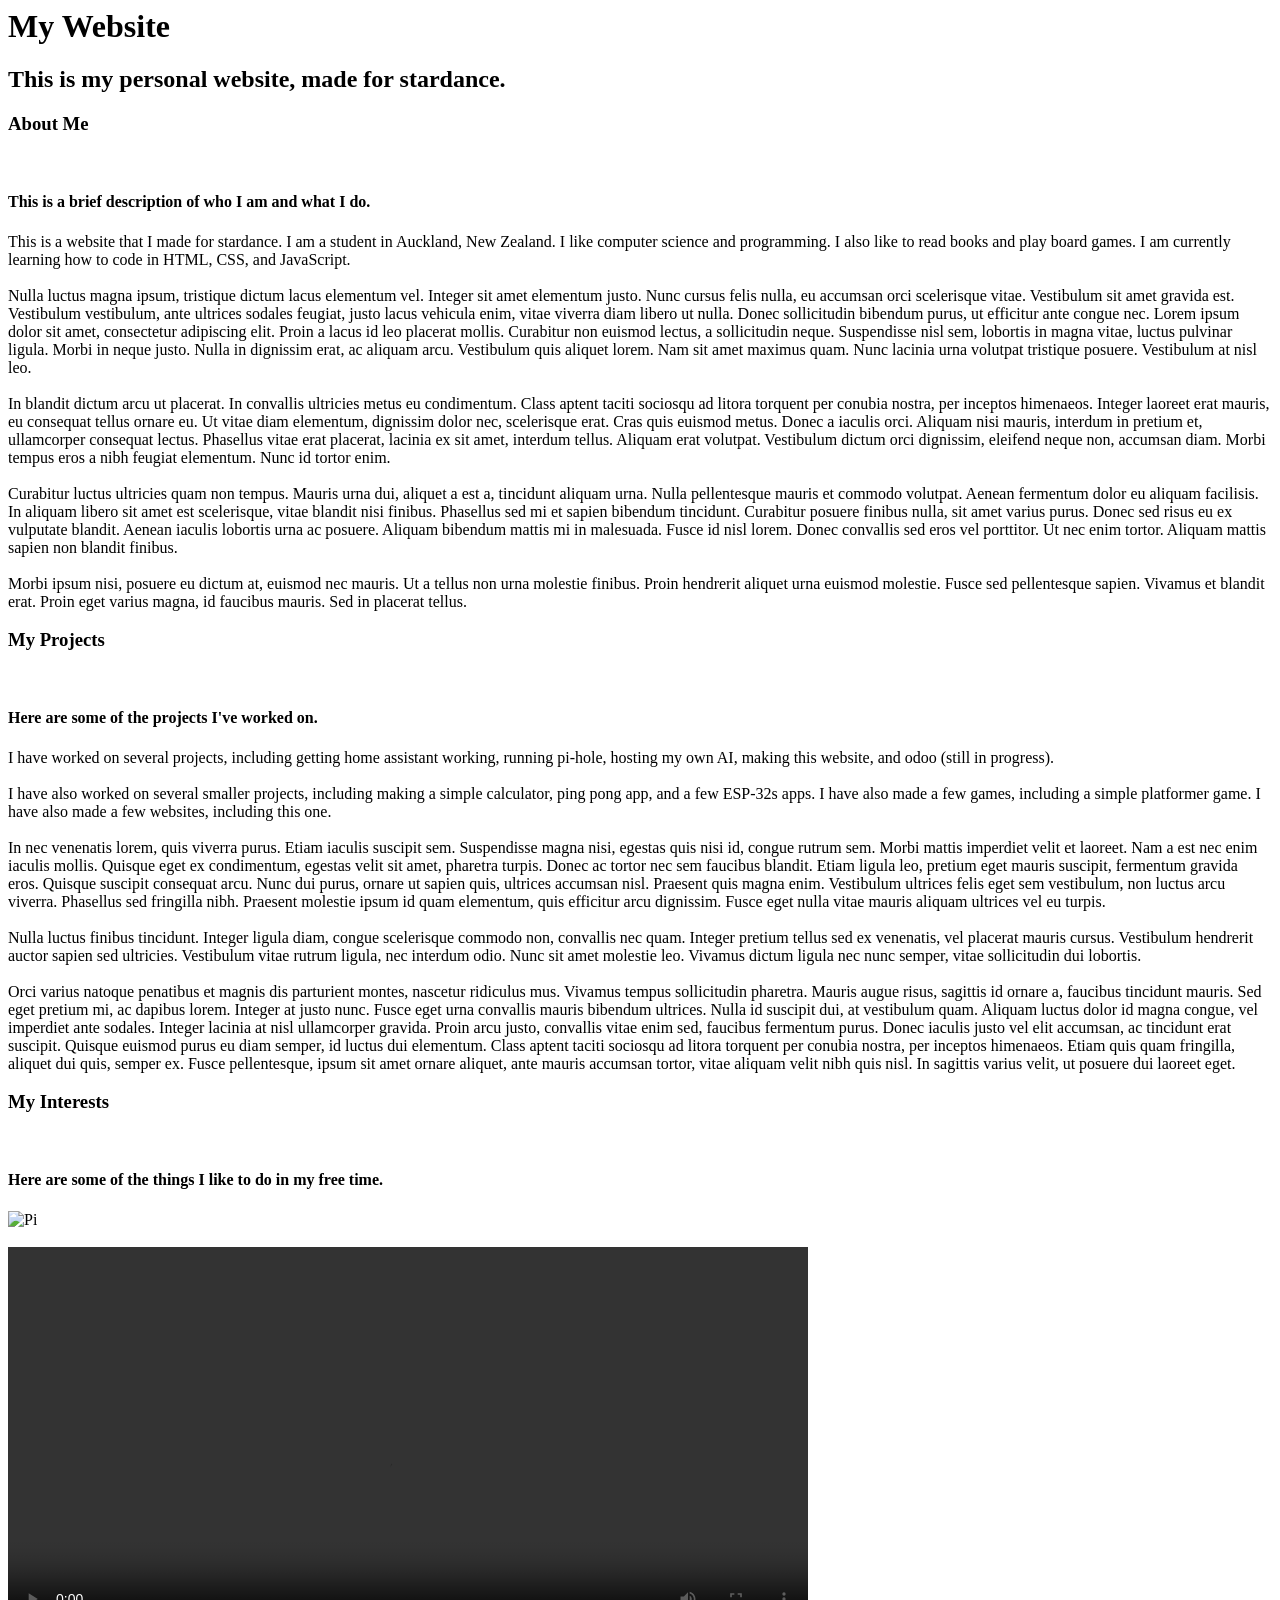
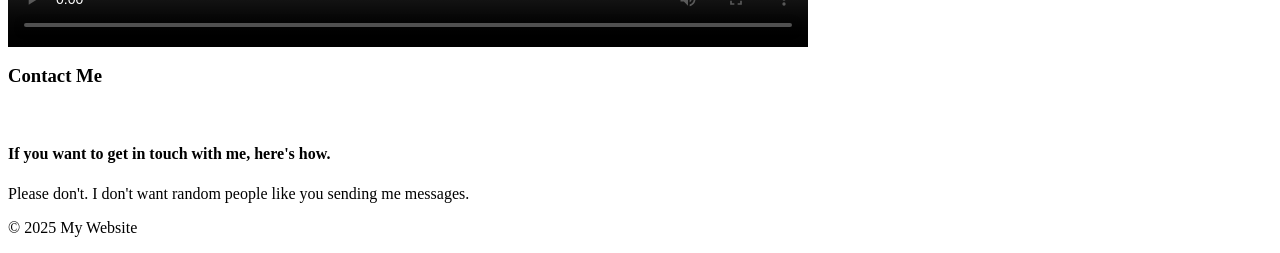
==== html/index.html @ 928b19fe "Improved file structure" ====
<html lang="en">
<head>
    <meta charset="UTF-8">
    <link rel="stylesheet" href="style.css">
    <title>Document</title>
</head>
<body>
    <h1>My Website</h1>
    <h2>This is my personal website, made for stardance.</h2>

    <div class="one">
        <h3>About Me</h3><br>
        <h4>This is a brief description of who I am and what I do.</h4>
        <p>This is a website that I made for stardance. I am a student in Auckland, New Zealand. I like computer science and programming. I also like to read books and play board games. I am currently learning how to code in HTML, CSS, and JavaScript. 
            <br><br>
        Nulla luctus magna ipsum, tristique dictum lacus elementum vel. Integer sit amet elementum justo. Nunc cursus felis nulla, eu accumsan orci scelerisque vitae. Vestibulum sit amet gravida est. Vestibulum vestibulum, ante ultrices sodales feugiat, justo lacus vehicula enim, vitae viverra diam libero ut nulla. Donec sollicitudin bibendum purus, ut efficitur ante congue nec. Lorem ipsum dolor sit amet, consectetur adipiscing elit. Proin a lacus id leo placerat mollis. Curabitur non euismod lectus, a sollicitudin neque. Suspendisse nisl sem, lobortis in magna vitae, luctus pulvinar ligula. Morbi in neque justo. Nulla in dignissim erat, ac aliquam arcu. Vestibulum quis aliquet lorem. Nam sit amet maximus quam. Nunc lacinia urna volutpat tristique posuere. Vestibulum at nisl leo.
            <br><br>
        In blandit dictum arcu ut placerat. In convallis ultricies metus eu condimentum. Class aptent taciti sociosqu ad litora torquent per conubia nostra, per inceptos himenaeos. Integer laoreet erat mauris, eu consequat tellus ornare eu. Ut vitae diam elementum, dignissim dolor nec, scelerisque erat. Cras quis euismod metus. Donec a iaculis orci. Aliquam nisi mauris, interdum in pretium et, ullamcorper consequat lectus. Phasellus vitae erat placerat, lacinia ex sit amet, interdum tellus. Aliquam erat volutpat. Vestibulum dictum orci dignissim, eleifend neque non, accumsan diam. Morbi tempus eros a nibh feugiat elementum. Nunc id tortor enim.
            <br><br>
        Curabitur luctus ultricies quam non tempus. Mauris urna dui, aliquet a est a, tincidunt aliquam urna. Nulla pellentesque mauris et commodo volutpat. Aenean fermentum dolor eu aliquam facilisis. In aliquam libero sit amet est scelerisque, vitae blandit nisi finibus. Phasellus sed mi et sapien bibendum tincidunt. Curabitur posuere finibus nulla, sit amet varius purus. Donec sed risus eu ex vulputate blandit. Aenean iaculis lobortis urna ac posuere. Aliquam bibendum mattis mi in malesuada. Fusce id nisl lorem. Donec convallis sed eros vel porttitor. Ut nec enim tortor. Aliquam mattis sapien non blandit finibus.
            <br><br>
        Morbi ipsum nisi, posuere eu dictum at, euismod nec mauris. Ut a tellus non urna molestie finibus. Proin hendrerit aliquet urna euismod molestie. Fusce sed pellentesque sapien. Vivamus et blandit erat. Proin eget varius magna, id faucibus mauris. Sed in placerat tellus.</p>
    </div>

    <div>
        <h3>My Projects</h3><br>
        <h4>Here are some of the projects I've worked on.</h4>
        <p>I have worked on several projects, including getting home assistant working, running pi-hole, hosting my own AI, making this website, and odoo (still in progress).
            <br><br>
        I have also worked on several smaller projects, including making a simple calculator, ping pong app, and a few ESP-32s apps. I have also made a few games, including a simple platformer game. I have also made a few websites, including this one.
            <br><br>
        In nec venenatis lorem, quis viverra purus. Etiam iaculis suscipit sem. Suspendisse magna nisi, egestas quis nisi id, congue rutrum sem. Morbi mattis imperdiet velit et laoreet. Nam a est nec enim iaculis mollis. Quisque eget ex condimentum, egestas velit sit amet, pharetra turpis. Donec ac tortor nec sem faucibus blandit. Etiam ligula leo, pretium eget mauris suscipit, fermentum gravida eros. Quisque suscipit consequat arcu. Nunc dui purus, ornare ut sapien quis, ultrices accumsan nisl. Praesent quis magna enim. Vestibulum ultrices felis eget sem vestibulum, non luctus arcu viverra. Phasellus sed fringilla nibh. Praesent molestie ipsum id quam elementum, quis efficitur arcu dignissim. Fusce eget nulla vitae mauris aliquam ultrices vel eu turpis.
            <br><br>
        Nulla luctus finibus tincidunt. Integer ligula diam, congue scelerisque commodo non, convallis nec quam. Integer pretium tellus sed ex venenatis, vel placerat mauris cursus. Vestibulum hendrerit auctor sapien sed ultricies. Vestibulum vitae rutrum ligula, nec interdum odio. Nunc sit amet molestie leo. Vivamus dictum ligula nec nunc semper, vitae sollicitudin dui lobortis.
            <br><br>
        Orci varius natoque penatibus et magnis dis parturient montes, nascetur ridiculus mus. Vivamus tempus sollicitudin pharetra. Mauris augue risus, sagittis id ornare a, faucibus tincidunt mauris. Sed eget pretium mi, ac dapibus lorem. Integer at justo nunc. Fusce eget urna convallis mauris bibendum ultrices. Nulla id suscipit dui, at vestibulum quam. Aliquam luctus dolor id magna congue, vel imperdiet ante sodales. Integer lacinia at nisl ullamcorper gravida. Proin arcu justo, convallis vitae enim sed, faucibus fermentum purus. Donec iaculis justo vel elit accumsan, ac tincidunt erat suscipit. Quisque euismod purus eu diam semper, id luctus dui elementum. Class aptent taciti sociosqu ad litora torquent per conubia nostra, per inceptos himenaeos. Etiam quis quam fringilla, aliquet dui quis, semper ex. Fusce pellentesque, ipsum sit amet ornare aliquet, ante mauris accumsan tortor, vitae aliquam velit nibh quis nisl. In sagittis varius velit, ut posuere dui laoreet eget.</p>
    </div>

    <div>
        <h3>My Interests</h3><br>
        <h4>Here are some of the things I like to do in my free time.</h4>
        <img src="https://encrypted-tbn0.gstatic.com/images?q=tbn:ANd9GcQXBql5Rtey_wjSsovr0NtLRl8JxD3jeOSrWcAjNo-oRg&s=10.png" alt="Pi">
        <br><br>
        <video controls width="800" aria-label="Sample video">
            <source src="https://interactive-examples.mdn.mozilla.net/media/cc0-videos/flower.mp4" type="video/mp4">
        </video>
    </div>

    <div class="one">
        <h3>Contact Me</h3><br>
        <h4>If you want to get in touch with me, here's how.</h4>
        <p>Please don't. I don't want random people like you sending me messages.</p>
    </div>

	<footer>
		<p>&copy; 2025 My Website</p>
	</footer>

</body>
</html>

<!--Comment-->
<!--A little bit more stuff needs to be added. I think I am almost finished-->
<!--Just slightly bored of this website. I think I will add a few more things to it. Maybe some more images and videos.-->
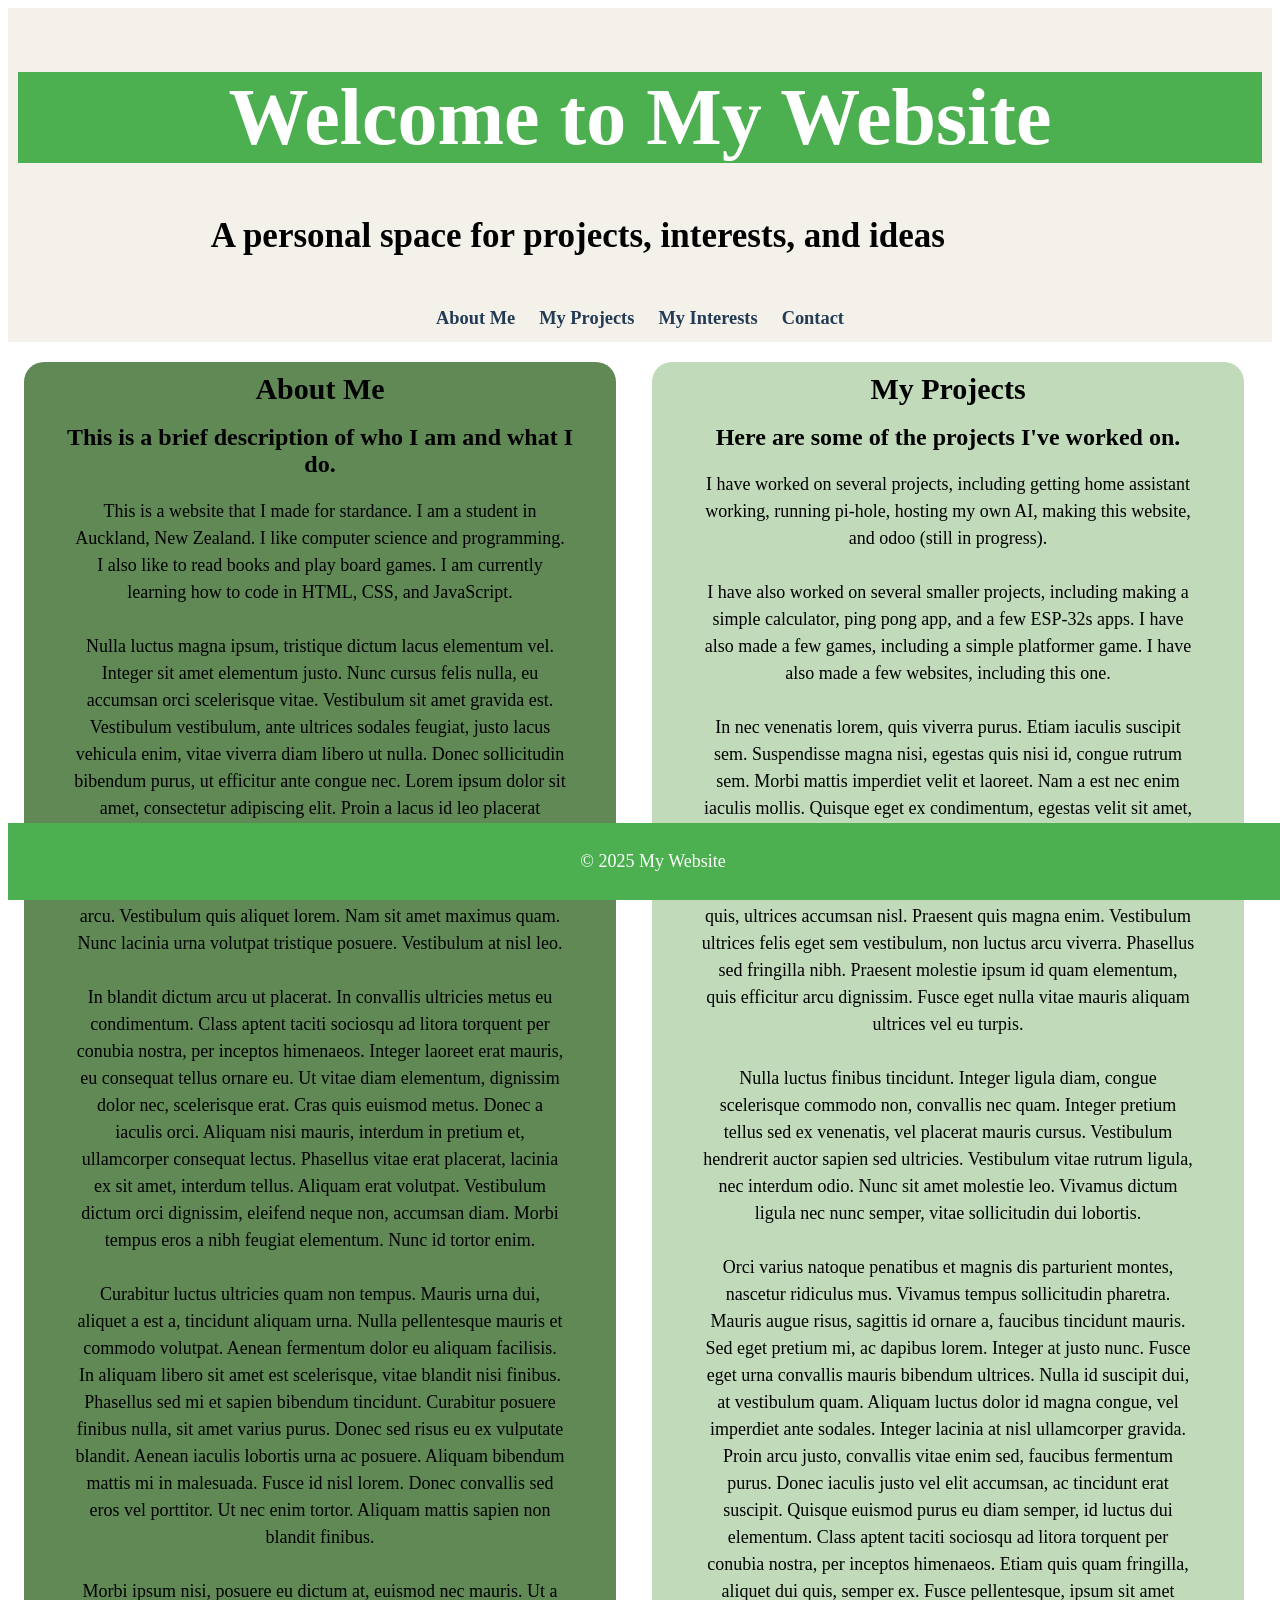
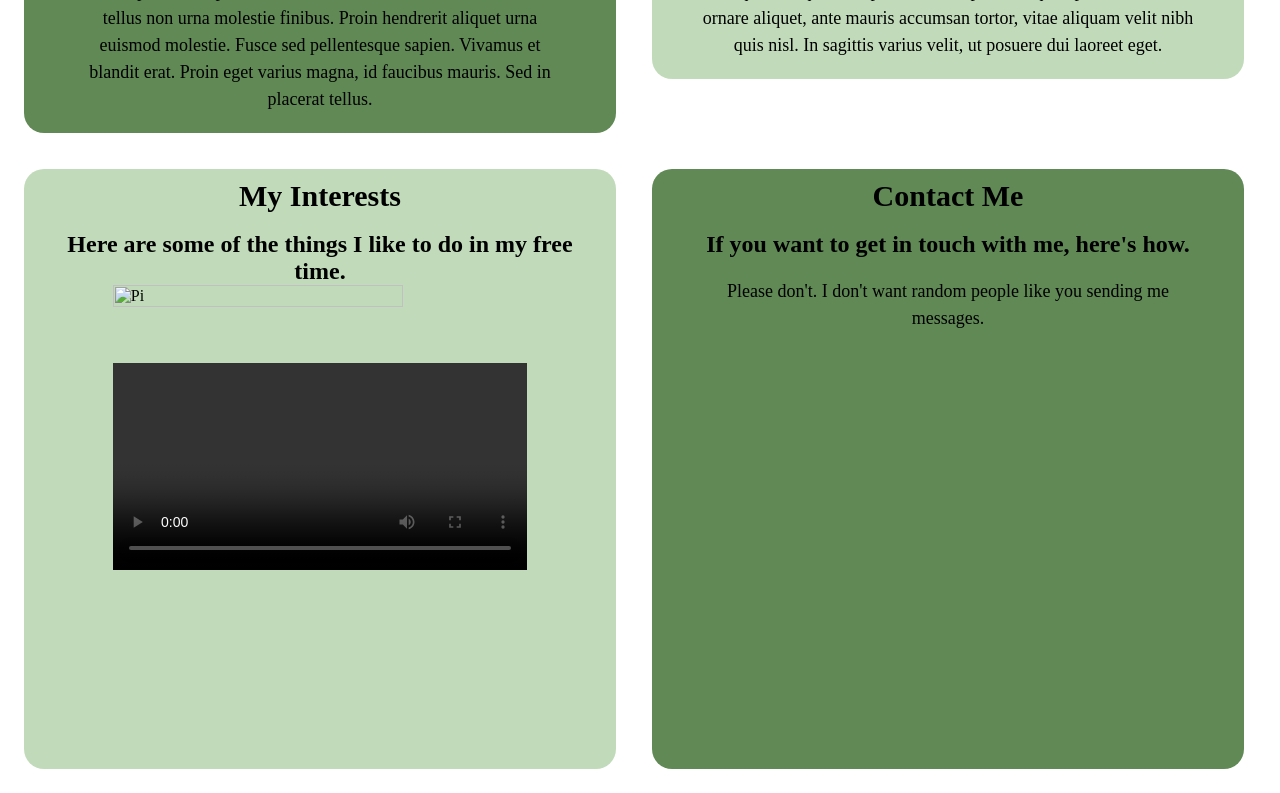
==== commit dc0cf414: "Whole bunch more changes" ====
--- a/html/index.html
+++ b/html/index.html
@@ -1,14 +1,25 @@
 <html lang="en">
 <head>
     <meta charset="UTF-8">
-    <link rel="stylesheet" href="style.css">
-    <title>Document</title>
+    <link rel="stylesheet" href="../static/css/style.css">
+    <title>My Website</title>
 </head>
 <body>
-    <h1>My Website</h1>
-    <h2>This is my personal website, made for stardance.</h2>
+    <header>
+        <h1>Welcome to My Website</h1>
+        <h2>A personal space for projects, interests, and ideas</h2>
+    </header>
 
-    <div class="one">
+    <nav aria-label="Main navigation">
+        <ul>
+            <li><a href="#about">About Me</a></li>
+            <li><a href="#projects">My Projects</a></li>
+            <li><a href="#interests">My Interests</a></li>
+            <li><a href="#contact">Contact</a></li>
+        </ul>
+    </nav>
+
+    <div class="one" id="about">
         <h3>About Me</h3><br>
         <h4>This is a brief description of who I am and what I do.</h4>
         <p>This is a website that I made for stardance. I am a student in Auckland, New Zealand. I like computer science and programming. I also like to read books and play board games. I am currently learning how to code in HTML, CSS, and JavaScript. 
@@ -22,7 +33,7 @@
         Morbi ipsum nisi, posuere eu dictum at, euismod nec mauris. Ut a tellus non urna molestie finibus. Proin hendrerit aliquet urna euismod molestie. Fusce sed pellentesque sapien. Vivamus et blandit erat. Proin eget varius magna, id faucibus mauris. Sed in placerat tellus.</p>
     </div>
 
-    <div>
+    <div id="projects">
         <h3>My Projects</h3><br>
         <h4>Here are some of the projects I've worked on.</h4>
         <p>I have worked on several projects, including getting home assistant working, running pi-hole, hosting my own AI, making this website, and odoo (still in progress).
@@ -36,7 +47,7 @@
         Orci varius natoque penatibus et magnis dis parturient montes, nascetur ridiculus mus. Vivamus tempus sollicitudin pharetra. Mauris augue risus, sagittis id ornare a, faucibus tincidunt mauris. Sed eget pretium mi, ac dapibus lorem. Integer at justo nunc. Fusce eget urna convallis mauris bibendum ultrices. Nulla id suscipit dui, at vestibulum quam. Aliquam luctus dolor id magna congue, vel imperdiet ante sodales. Integer lacinia at nisl ullamcorper gravida. Proin arcu justo, convallis vitae enim sed, faucibus fermentum purus. Donec iaculis justo vel elit accumsan, ac tincidunt erat suscipit. Quisque euismod purus eu diam semper, id luctus dui elementum. Class aptent taciti sociosqu ad litora torquent per conubia nostra, per inceptos himenaeos. Etiam quis quam fringilla, aliquet dui quis, semper ex. Fusce pellentesque, ipsum sit amet ornare aliquet, ante mauris accumsan tortor, vitae aliquam velit nibh quis nisl. In sagittis varius velit, ut posuere dui laoreet eget.</p>
     </div>
 
-    <div>
+    <div id="interests">
         <h3>My Interests</h3><br>
         <h4>Here are some of the things I like to do in my free time.</h4>
         <img src="https://encrypted-tbn0.gstatic.com/images?q=tbn:ANd9GcQXBql5Rtey_wjSsovr0NtLRl8JxD3jeOSrWcAjNo-oRg&s=10.png" alt="Pi">
@@ -46,7 +57,7 @@
         </video>
     </div>
 
-    <div class="one">
+    <div class="one" id="contact">
         <h3>Contact Me</h3><br>
         <h4>If you want to get in touch with me, here's how.</h4>
         <p>Please don't. I don't want random people like you sending me messages.</p>
--- a/static/css/style.css
+++ b/static/css/style.css
@@ -0,0 +1,121 @@
+div {
+    width: calc(50% - 40px);
+    height: auto;
+    min-height: 600px;
+    overflow: visible;
+    overflow-wrap: break-word;
+    background-color: #c1dbba;
+    display: inline-flex;
+    flex-direction: column;
+    align-items: center;
+    padding-top: 10px;
+    vertical-align: top;
+    margin: 16px;
+    box-sizing: border-box;
+    margin-top: 20px;
+    border-radius: 20px
+}
+h1 {
+    font-size: 80px;
+    text-align: center;
+    background-color: #4CAF50;
+    color: white;
+}
+h2 {
+    font-size: 35px;
+    text-align: center;
+    color: rgb(0, 0, 0);
+    width: 90%;
+}
+h3 {
+    font-size: 30px;
+    text-align: center;
+    color: black;
+    width: 90%;
+    margin: 0 auto;
+}
+h4 {
+    font-size: 24px;
+    text-align: center;
+    color: black;
+    width: 90%;
+    margin: 0 auto;
+}
+h5 {
+    font-size: 18px;
+    text-align: center;
+    color: black;    
+}
+p {
+    font-size: 18px;
+    line-height: 1.5;
+    width: 90%;
+    text-align: center;
+    padding: 20px;
+    margin: 0 auto;
+    box-sizing: border-box;
+
+}
+img {
+    display: block;
+    margin-bottom: 20px;
+    max-width: 100%;
+    width: 70%;
+    align-self: center;
+}
+.one {
+    width: calc(50% - 40px);
+    height: auto;
+    min-height: 600px;
+    background-color: #608955;
+    display: inline-flex;
+    flex-direction: column;
+    align-items: center;
+    padding-top: 10px;
+    vertical-align: top;
+    margin: 16px;
+    box-sizing: border-box;
+    margin-top: 20px;
+}
+video {
+    display: block;
+    margin-bottom: 20px;
+    max-width: 100%;
+    width: 70%;
+    align-self: center;
+}
+footer {
+    background-color: #4CAF50;
+    color: white;
+    text-align: center;
+    padding: 5px;
+    position: fixed;
+    bottom: 0;
+    width: 100%;
+}
+header {
+    padding: 10px;
+    text-align: center;
+    background: #f4f1ea;
+    color: #243b55;
+}
+nav { 
+    background: #f4f1ea; 
+}
+nav ul {
+    display: flex;
+    justify-content: center;
+    gap: 1.5rem;
+    margin: 0;
+    padding: .8rem 1rem;
+    list-style: none;
+}
+nav a { 
+    color: #243b55; 
+    text-decoration: none; 
+    font-weight: 600; 
+    font-size: 1.15rem; 
+}
+nav a:hover, nav a:focus { 
+    text-decoration: underline; 
+}
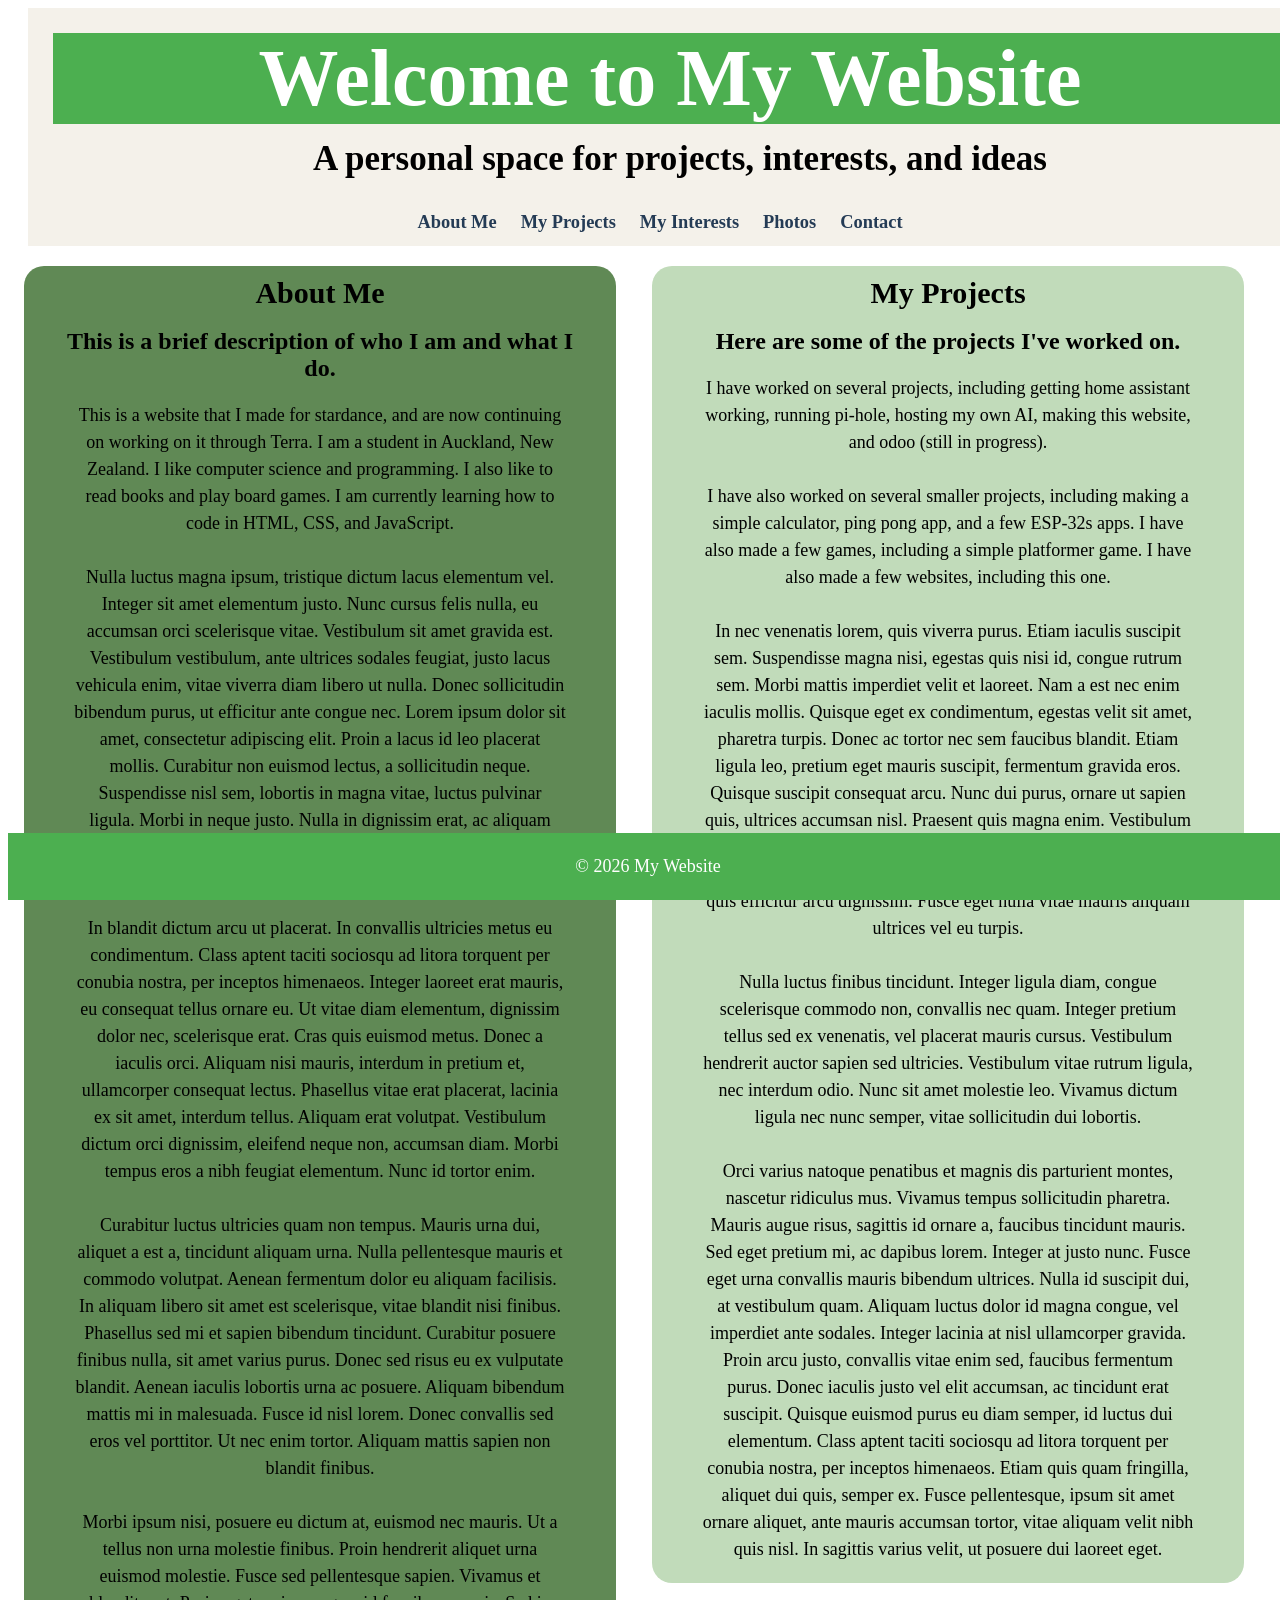
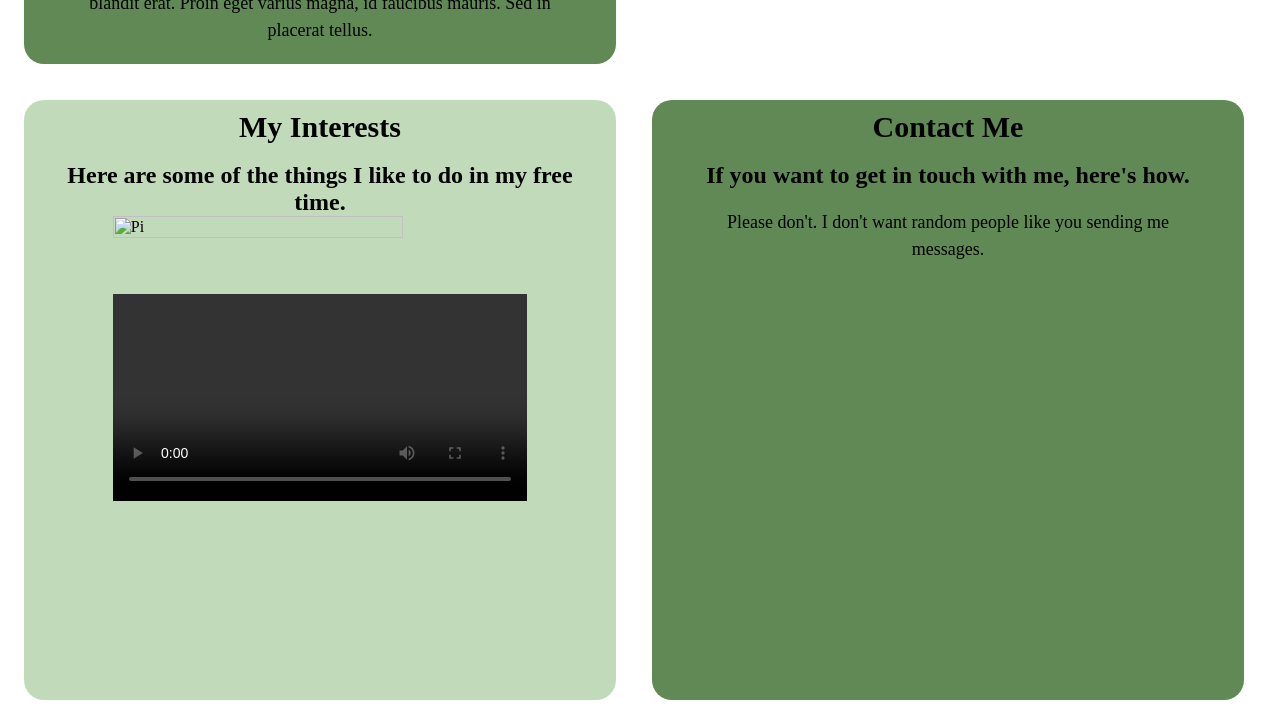
==== commit a70e93a1: "Improved the photos page" ====
--- a/html/index.html
+++ b/html/index.html
@@ -15,6 +15,7 @@
             <li><a href="#about">About Me</a></li>
             <li><a href="#projects">My Projects</a></li>
             <li><a href="#interests">My Interests</a></li>
+            <li><a href="photos.html">Photos</a></li>
             <li><a href="#contact">Contact</a></li>
         </ul>
     </nav>
@@ -22,7 +23,7 @@
     <div class="one" id="about">
         <h3>About Me</h3><br>
         <h4>This is a brief description of who I am and what I do.</h4>
-        <p>This is a website that I made for stardance. I am a student in Auckland, New Zealand. I like computer science and programming. I also like to read books and play board games. I am currently learning how to code in HTML, CSS, and JavaScript. 
+        <p>This is a website that I made for stardance, and are now continuing on working on it through Terra. I am a student in Auckland, New Zealand. I like computer science and programming. I also like to read books and play board games. I am currently learning how to code in HTML, CSS, and JavaScript. 
             <br><br>
         Nulla luctus magna ipsum, tristique dictum lacus elementum vel. Integer sit amet elementum justo. Nunc cursus felis nulla, eu accumsan orci scelerisque vitae. Vestibulum sit amet gravida est. Vestibulum vestibulum, ante ultrices sodales feugiat, justo lacus vehicula enim, vitae viverra diam libero ut nulla. Donec sollicitudin bibendum purus, ut efficitur ante congue nec. Lorem ipsum dolor sit amet, consectetur adipiscing elit. Proin a lacus id leo placerat mollis. Curabitur non euismod lectus, a sollicitudin neque. Suspendisse nisl sem, lobortis in magna vitae, luctus pulvinar ligula. Morbi in neque justo. Nulla in dignissim erat, ac aliquam arcu. Vestibulum quis aliquet lorem. Nam sit amet maximus quam. Nunc lacinia urna volutpat tristique posuere. Vestibulum at nisl leo.
             <br><br>
@@ -64,7 +65,7 @@
     </div>
 
 	<footer>
-		<p>&copy; 2025 My Website</p>
+		<p>&copy; 2026 My Website</p>
 	</footer>
 
 </body>
--- a/static/css/style.css
+++ b/static/css/style.css
@@ -13,19 +13,25 @@
     margin: 16px;
     box-sizing: border-box;
     margin-top: 20px;
-    border-radius: 20px
+    border-radius: 20px;
+    transition: filter 0.2s ease;
+}
+div:hover {
+    filter: brightness(90%);
 }
 h1 {
     font-size: 80px;
     text-align: center;
     background-color: #4CAF50;
     color: white;
+    margin: 15px;
 }
 h2 {
     font-size: 35px;
     text-align: center;
     color: rgb(0, 0, 0);
-    width: 90%;
+    margin: 10px;
+    width: 100%;
 }
 h3 {
     font-size: 30px;
@@ -88,19 +94,28 @@
     background-color: #4CAF50;
     color: white;
     text-align: center;
-    padding: 5px;
     position: fixed;
     bottom: 0;
     width: 100%;
+    margin-top: 20px;
 }
 header {
     padding: 10px;
     text-align: center;
     background: #f4f1ea;
     color: #243b55;
+    width: 100%;
+    align-self: center;
+    margin-left: 20px;
+    margin-right: 20px;
 }
 nav { 
-    background: #f4f1ea; 
+    text-align: center;
+    background: #f4f1ea;
+    width: 100%;
+    align-self: center;
+    margin-left: 20px;
+    margin-right: 20px;
 }
 nav ul {
     display: flex;
@@ -118,4 +133,5 @@
 }
 nav a:hover, nav a:focus { 
     text-decoration: underline; 
-}+}
+
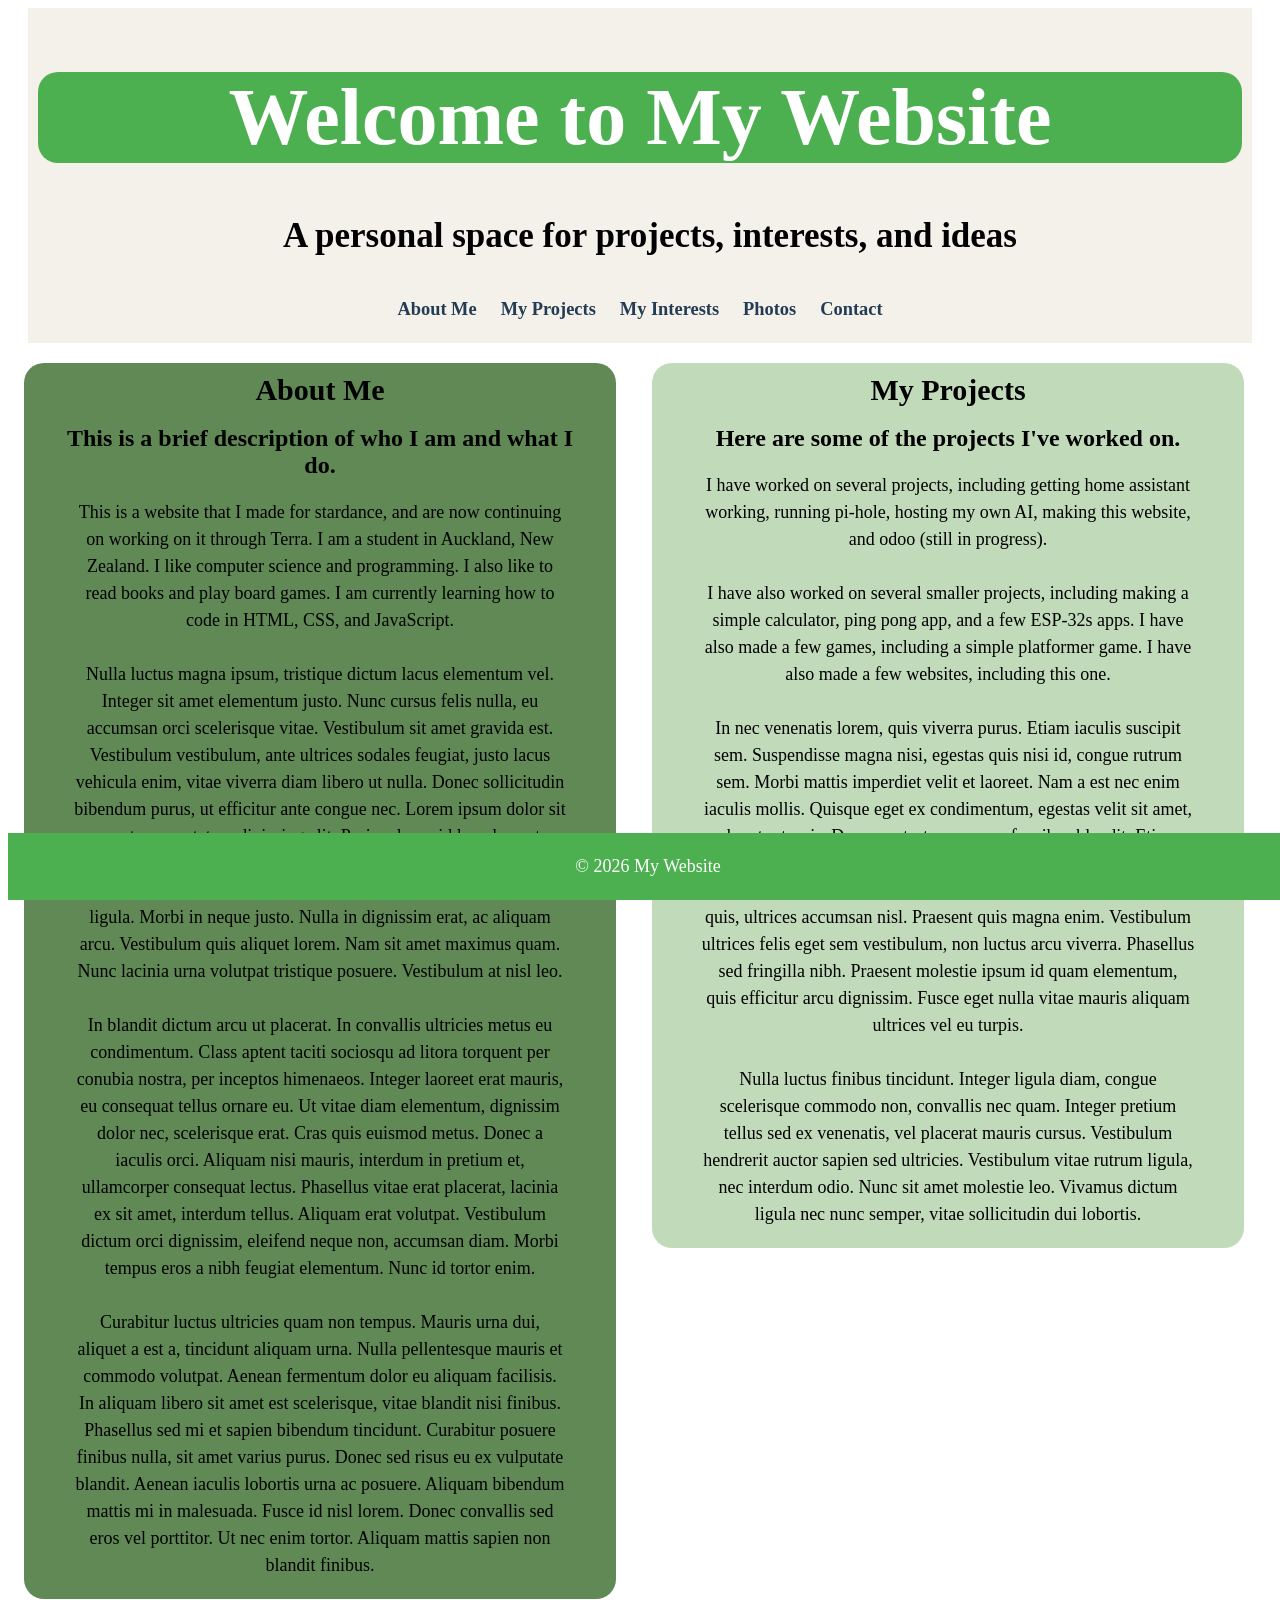
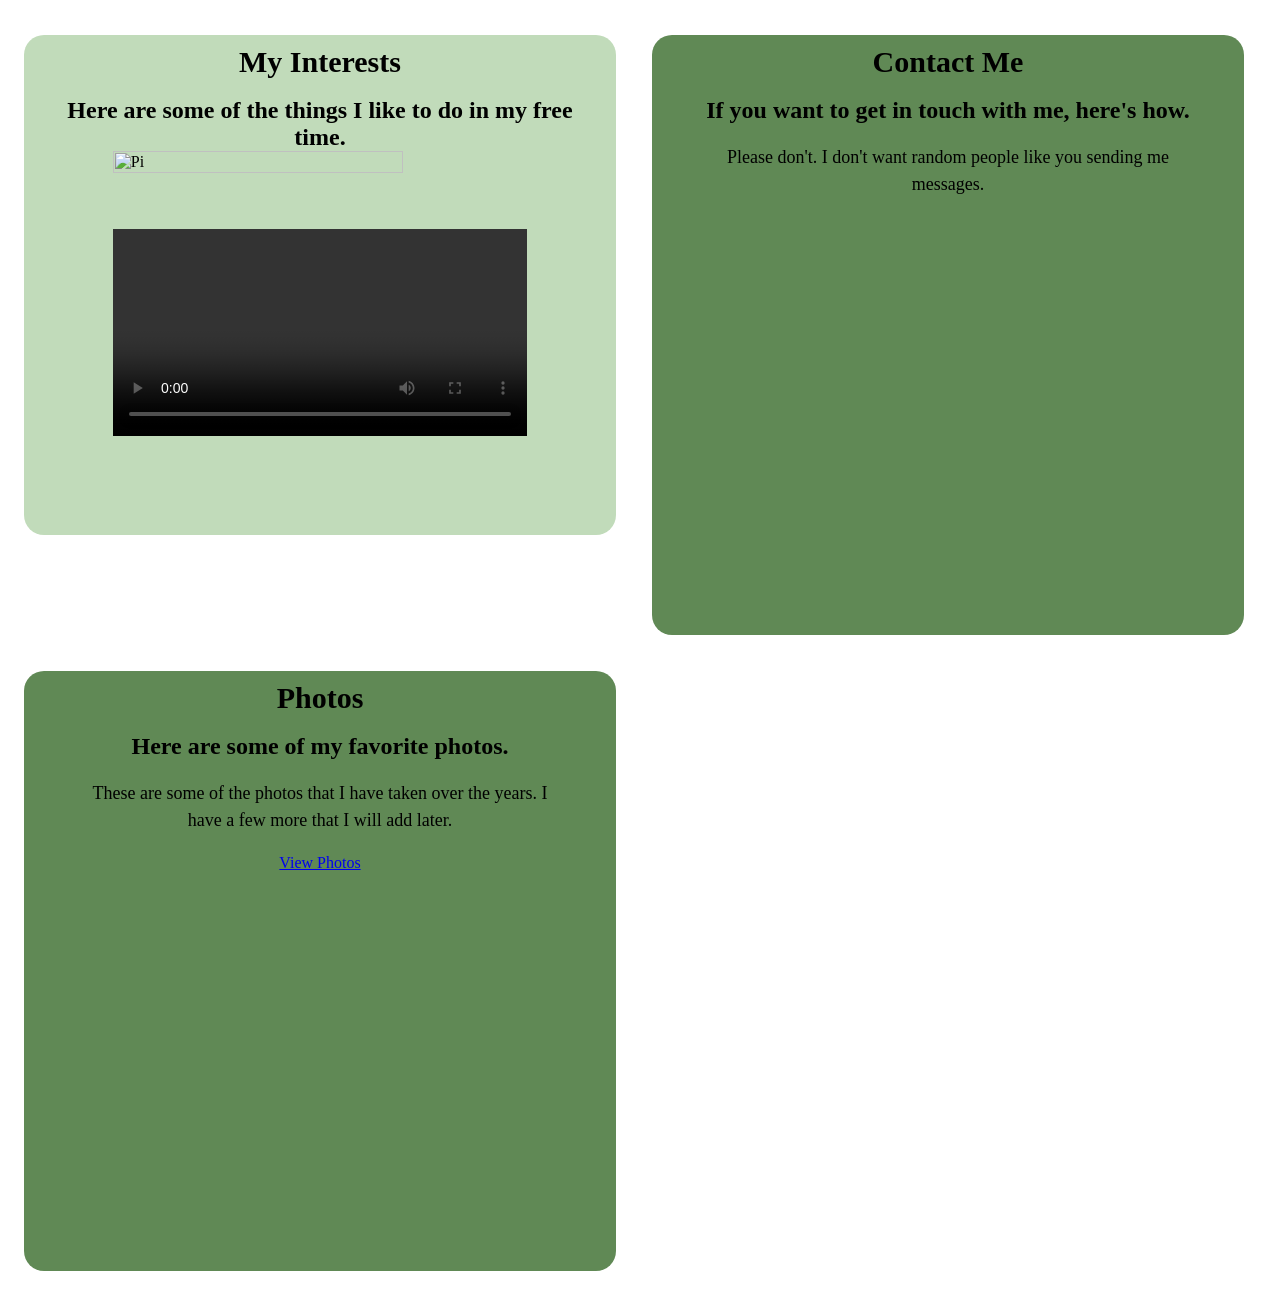
==== commit 3683d740: "Redid spacing" ====
--- a/html/index.html
+++ b/html/index.html
@@ -30,8 +30,6 @@
         In blandit dictum arcu ut placerat. In convallis ultricies metus eu condimentum. Class aptent taciti sociosqu ad litora torquent per conubia nostra, per inceptos himenaeos. Integer laoreet erat mauris, eu consequat tellus ornare eu. Ut vitae diam elementum, dignissim dolor nec, scelerisque erat. Cras quis euismod metus. Donec a iaculis orci. Aliquam nisi mauris, interdum in pretium et, ullamcorper consequat lectus. Phasellus vitae erat placerat, lacinia ex sit amet, interdum tellus. Aliquam erat volutpat. Vestibulum dictum orci dignissim, eleifend neque non, accumsan diam. Morbi tempus eros a nibh feugiat elementum. Nunc id tortor enim.
             <br><br>
         Curabitur luctus ultricies quam non tempus. Mauris urna dui, aliquet a est a, tincidunt aliquam urna. Nulla pellentesque mauris et commodo volutpat. Aenean fermentum dolor eu aliquam facilisis. In aliquam libero sit amet est scelerisque, vitae blandit nisi finibus. Phasellus sed mi et sapien bibendum tincidunt. Curabitur posuere finibus nulla, sit amet varius purus. Donec sed risus eu ex vulputate blandit. Aenean iaculis lobortis urna ac posuere. Aliquam bibendum mattis mi in malesuada. Fusce id nisl lorem. Donec convallis sed eros vel porttitor. Ut nec enim tortor. Aliquam mattis sapien non blandit finibus.
-            <br><br>
-        Morbi ipsum nisi, posuere eu dictum at, euismod nec mauris. Ut a tellus non urna molestie finibus. Proin hendrerit aliquet urna euismod molestie. Fusce sed pellentesque sapien. Vivamus et blandit erat. Proin eget varius magna, id faucibus mauris. Sed in placerat tellus.</p>
     </div>
 
     <div id="projects">
@@ -44,8 +42,6 @@
         In nec venenatis lorem, quis viverra purus. Etiam iaculis suscipit sem. Suspendisse magna nisi, egestas quis nisi id, congue rutrum sem. Morbi mattis imperdiet velit et laoreet. Nam a est nec enim iaculis mollis. Quisque eget ex condimentum, egestas velit sit amet, pharetra turpis. Donec ac tortor nec sem faucibus blandit. Etiam ligula leo, pretium eget mauris suscipit, fermentum gravida eros. Quisque suscipit consequat arcu. Nunc dui purus, ornare ut sapien quis, ultrices accumsan nisl. Praesent quis magna enim. Vestibulum ultrices felis eget sem vestibulum, non luctus arcu viverra. Phasellus sed fringilla nibh. Praesent molestie ipsum id quam elementum, quis efficitur arcu dignissim. Fusce eget nulla vitae mauris aliquam ultrices vel eu turpis.
             <br><br>
         Nulla luctus finibus tincidunt. Integer ligula diam, congue scelerisque commodo non, convallis nec quam. Integer pretium tellus sed ex venenatis, vel placerat mauris cursus. Vestibulum hendrerit auctor sapien sed ultricies. Vestibulum vitae rutrum ligula, nec interdum odio. Nunc sit amet molestie leo. Vivamus dictum ligula nec nunc semper, vitae sollicitudin dui lobortis.
-            <br><br>
-        Orci varius natoque penatibus et magnis dis parturient montes, nascetur ridiculus mus. Vivamus tempus sollicitudin pharetra. Mauris augue risus, sagittis id ornare a, faucibus tincidunt mauris. Sed eget pretium mi, ac dapibus lorem. Integer at justo nunc. Fusce eget urna convallis mauris bibendum ultrices. Nulla id suscipit dui, at vestibulum quam. Aliquam luctus dolor id magna congue, vel imperdiet ante sodales. Integer lacinia at nisl ullamcorper gravida. Proin arcu justo, convallis vitae enim sed, faucibus fermentum purus. Donec iaculis justo vel elit accumsan, ac tincidunt erat suscipit. Quisque euismod purus eu diam semper, id luctus dui elementum. Class aptent taciti sociosqu ad litora torquent per conubia nostra, per inceptos himenaeos. Etiam quis quam fringilla, aliquet dui quis, semper ex. Fusce pellentesque, ipsum sit amet ornare aliquet, ante mauris accumsan tortor, vitae aliquam velit nibh quis nisl. In sagittis varius velit, ut posuere dui laoreet eget.</p>
     </div>
 
     <div id="interests">
@@ -64,6 +60,13 @@
         <p>Please don't. I don't want random people like you sending me messages.</p>
     </div>
 
+    <div class="one" id="photos">
+        <h3>Photos</h3><br>
+        <h4>Here are some of my favorite photos.</h4>
+        <p>These are some of the photos that I have taken over the years. I have a few more that I will add later.</p>
+        <a href="photos.html">View Photos</a>
+    </div>
+
 	<footer>
 		<p>&copy; 2026 My Website</p>
 	</footer>
@@ -72,5 +75,4 @@
 </html>
 
 <!--Comment-->
-<!--A little bit more stuff needs to be added. I think I am almost finished-->
-<!--Just slightly bored of this website. I think I will add a few more things to it. Maybe some more images and videos.-->+<!--A little bit more stuff needs to be added. I think I am almost finished-->
--- a/static/css/style.css
+++ b/static/css/style.css
@@ -1,7 +1,7 @@
 div {
     width: calc(50% - 40px);
     height: auto;
-    min-height: 600px;
+    min-height: 500px;
     overflow: visible;
     overflow-wrap: break-word;
     background-color: #c1dbba;
@@ -24,7 +24,7 @@
     text-align: center;
     background-color: #4CAF50;
     color: white;
-    margin: 15px;
+    border-radius: 20px;
 }
 h2 {
     font-size: 35px;
@@ -32,6 +32,7 @@
     color: rgb(0, 0, 0);
     margin: 10px;
     width: 100%;
+    margin-top: 0px;
 }
 h3 {
     font-size: 30px;
@@ -97,25 +98,28 @@
     position: fixed;
     bottom: 0;
     width: 100%;
-    margin-top: 20px;
+    margin-top: 15px;
 }
 header {
-    padding: 10px;
+    padding: 10px 10px 10px 10px;
     text-align: center;
     background: #f4f1ea;
     color: #243b55;
-    width: 100%;
+    width: auto;
     align-self: center;
     margin-left: 20px;
     margin-right: 20px;
+    box-sizing: border-box;
 }
 nav { 
     text-align: center;
     background: #f4f1ea;
-    width: 100%;
+    width: auto;
+    padding: 10px 10px 10px 10px;
     align-self: center;
     margin-left: 20px;
     margin-right: 20px;
+    box-sizing: border-box;
 }
 nav ul {
     display: flex;
@@ -133,5 +137,4 @@
 }
 nav a:hover, nav a:focus { 
     text-decoration: underline; 
-}
-
+}
